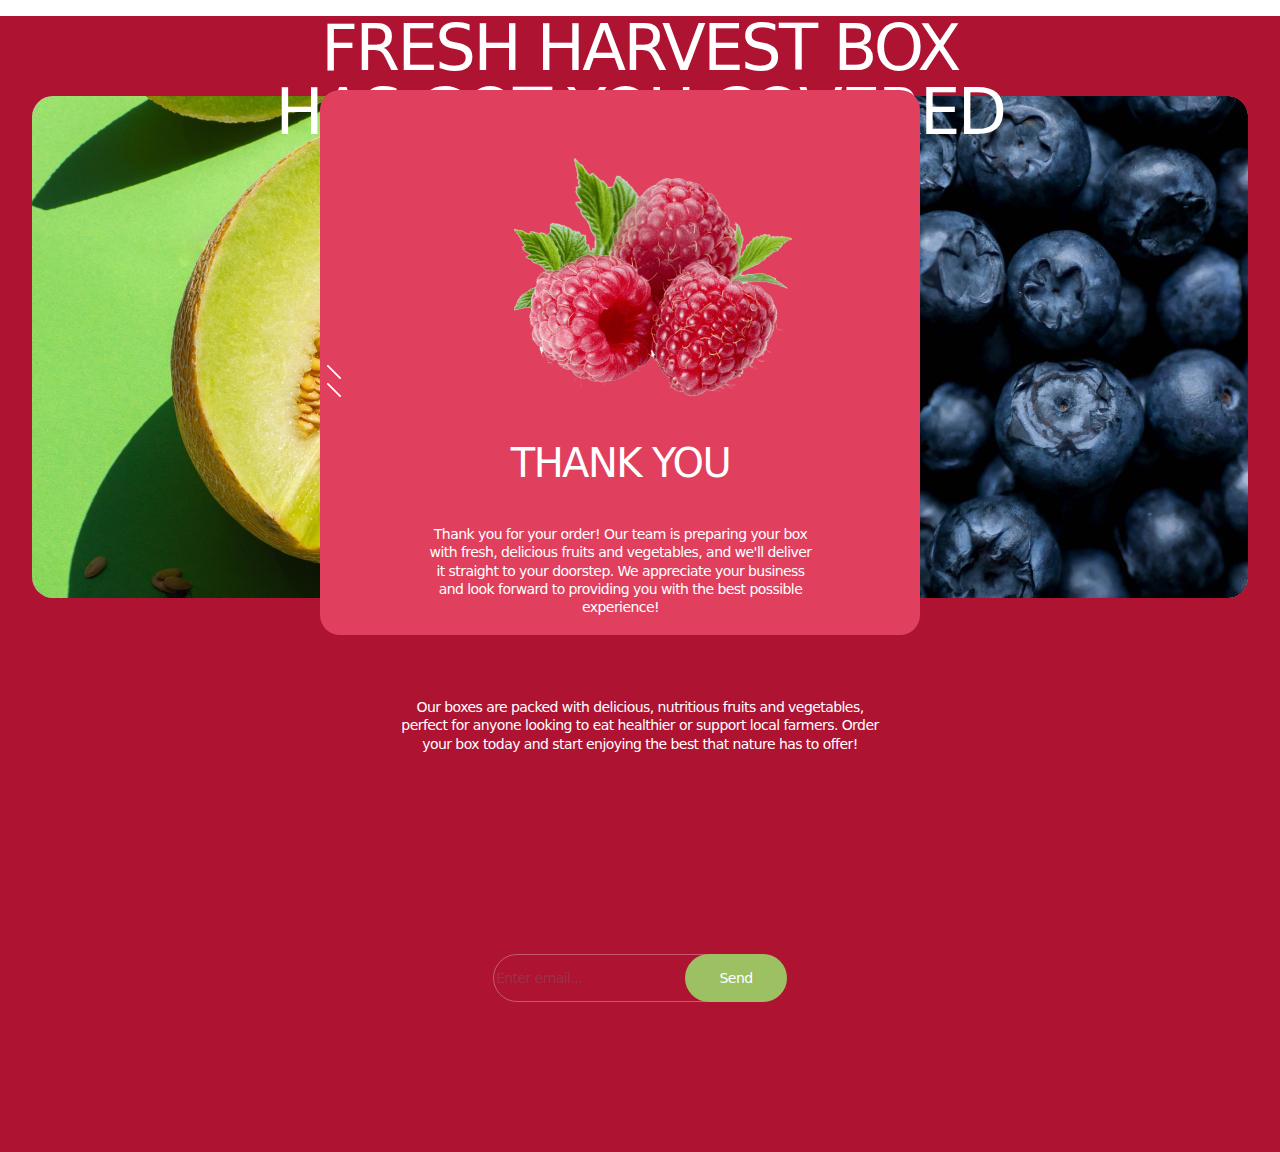
==== index2.html @ 86b27d0a "komity" ====
<!DOCTYPE html>
<html lang="en">
  <head>
    <meta charset="UTF-8" />
    <meta name="viewport" content="width=device-width, initial-scale=1.0" />
    <title>Document</title>
    <link rel="preconnect" href="https://fonts.googleapis.com" />
    <link rel="preconnect" href="https://fonts.gstatic.com" crossorigin />
    <link
      href="https://fonts.googleapis.com/css2?family=Raleway:wght@700&family=Roboto:wght@400;500;700&display=swap"
      rel="stylesheet"
    />
    <link
      rel="stylesheet"
      href="https://cdn.jsdelivr.net/npm/modern-normalize@1.1.0/modern-normalize.min.css"
    />
    <link rel="stylesheet" href="./css/styles2.css" type="text/css" />
  </head>
  <body>
    <section class="contacts">
      <div class="contacts__images">
        <p class="contact__paragraph__big">
          Fresh Harvest Box has got you covered
        </p>
        <ul class="contacts__ul">
          <li class="contacts__li__melon">
            <img
              class="contacts__images__fruits"
              src="./images2/contatcs-melon-desktop.jpg"
              srcset="
                ./images2/contatcs-melon-desktop.jpg,
                ./images2/contatcs-melon-desktop@2x.jpg
              "
              alt="Melon"
              width="792px"
            />
          </li>
          <li class="contacts__li__berries">
            <img
              class="contacts__images__fruits"
              src="./images2/contatcs-berry-desktop.jpg"
              srcset="
                ./images2/contatcs-berry-desktop.jpg,
                ./images2/contatcs-berry-desktop@2x.jpg
              "
              alt="American berries"
              width="400px"
            />
          </li>
        </ul>
        <div class="contacts__subscription">
          <p class="contact__paragraph__small">
            Our boxes are packed with delicious, nutritious fruits and
            vegetables, perfect for anyone looking to eat healthier or support
            local farmers. Order your box today and start enjoying the best that
            nature has to offer!
          </p>
          <form class="contacts__form">
            <label class="contacts__label">
              <input
                class="contacts__form__input"
                name="email"
                type="email"
                placeholder="Enter email..."
              />
              <button class="contacts__button" type="submit" value="Send">
                Send
              </button>
            </label>
          </form>
        </div>
      </div>
      <div class="contacts__modal">
        <button class="contacts__modal__button" type="button">
          <svg class="contacts__modal__button__shlash" width="14" height="14">
            <use href="./images2/shlash.svg#icon-Vector"></use>
          </svg>
          <svg
            class="contacts__modal__button__backshlash"
            width="14"
            height="14"
          >
            <use href="./images2/shlash.svg#icon-Vector"></use>
          </svg>
        </button>
        <img
          class="contacts__raspberry"
          src="./images2/modalthank-raspberry-desktop-tablet-min.png"
          srcset="
            ./images2/modalthank-raspberry-desktop-tablet-min.png,
            ./images2/modalthank-raspberry-desktop-tablet@2x.png
          "
          width="278"
        />
        <div class="contacts__text">
          <h3 class="contacts__h3">THANK YOU</h3>
          <p class="contacts__paragraph__modal">
            Thank you for your order! Our team is preparing your box with fresh,
            delicious fruits and vegetables, and we'll deliver it straight to
            your doorstep. We appreciate your business and look forward to
            providing you with the best possible experience!
          </p>
        </div>
      </div>
    </section>
  </body>
</html>
---- css/styles2.css ----
.contacts {
  display: block;
  background-color: #ae1332;
  width: 1280px;
  position: relative;
}
.contacts__images {
  margin-left: 32px;
  margin-right: 32px;
  text-align: center;
}
.contact__paragraph__big {
  font-weight: 500;
  font-size: 64px;
  line-height: 100%;
  letter-spacing: -0.04em;
  text-transform: uppercase;
  text-align: center;
  left: 238px;
  right: 238px;
  color: #fff;
  max-width: 740px;
  max-height: 128px;
  margin: 0 auto;
  text-shadow: 0 4px 70px 0 rgba(0, 0, 0, 0.1);
  position: absolute;
  z-index: 2;
}
.contacts__ul {
  display: flex;
  list-style: none;
  padding-inline: 0;
  gap: 24px;
  position: relative;
  z-index: 1;
  padding-top: 80px;
}
.contacts__li__melon {
}
.contacts__li__berries {
}
.contacts__subscription {
  padding-top: 80px;
  padding-bottom: 150px;
  position: relative;
}
.contact__paragraph__small {
  font-weight: 400;
  font-size: 14px;
  line-height: 129%;
  letter-spacing: -0.04em;
  text-align: center;
  color: #fff;
  max-width: 492px;
  margin: 0 auto;
  padding-bottom: 80px;
  text-shadow: 0 4px 70px 0 rgba(0, 0, 0, 0.1);
}
.contacts__form {
  text-align: center;
}
.contacts__label {
  position: relative;
  padding-left: 100px;
  padding-top: 134px;
  padding-right: 100px;
}
.contacts__button {
  width: 102px;
  height: 48px;
  border: none;
  border-radius: 100px;
  background-color: #9dc162;
  font-weight: 400;
  font-size: 14px;
  line-height: 129%;
  letter-spacing: -0.04em;
  color: #fff;
  position: relative;
  margin-top: 121px;
  margin-left: -105px;
}
.contacts__images__fruits {
  border-radius: 21px;
}

.contacts__form__input {
  background-color: transparent;
  border: 1px solid #fff;
  border-radius: 100px;
  width: 292px;
  height: 48px;
  opacity: 0.3;
  font-weight: 400;
  font-size: 14px;
  line-height: 129%;
  letter-spacing: -0.04em;
  color: #fff;
  margin-top: 80px;
}
.contacts__popup__toggle {
  display: none;
}
.contacts__modal {
  position: fixed;
  top: 10%;
  left: 25%;
  width: 600px;
  height: 545px;
  z-index: 9999;
  margin: 0px;
  background-color: #e03f5e;
  border-radius: 20px;
}
.contacts__h3 {
  font-weight: 500;
  font-size: 40px;
  line-height: 110%;
  letter-spacing: -0.04em;
  text-transform: uppercase;
  color: #fff;
  text-align: center;
}
.contacts__paragraph__modal {
  font-weight: 400;
  font-size: 14px;
  line-height: 129%;
  letter-spacing: -0.04em;
  text-align: center;
  color: #fff;
}
.contacts__raspberry {
  background-color: transparent;
}
.contacts__text {
  width: 391px;
  height: 130px;
  margin-left: 105px;
  margin-right: 104px;
  margin-bottom: 80px;
}
.contacts__raspberry {
  margin-left: 161px;
  margin-top: 68px;
}
.contacts__modal__button {
  background-color: transparent;
  width: 28px;
  height: 28px;
  border: none;
}
.contacts__modal__button__shlash {
  stroke-width: 2px;
  stroke: #fff;
  color: white;
}
.contacts__modal__button__backshlash {
}
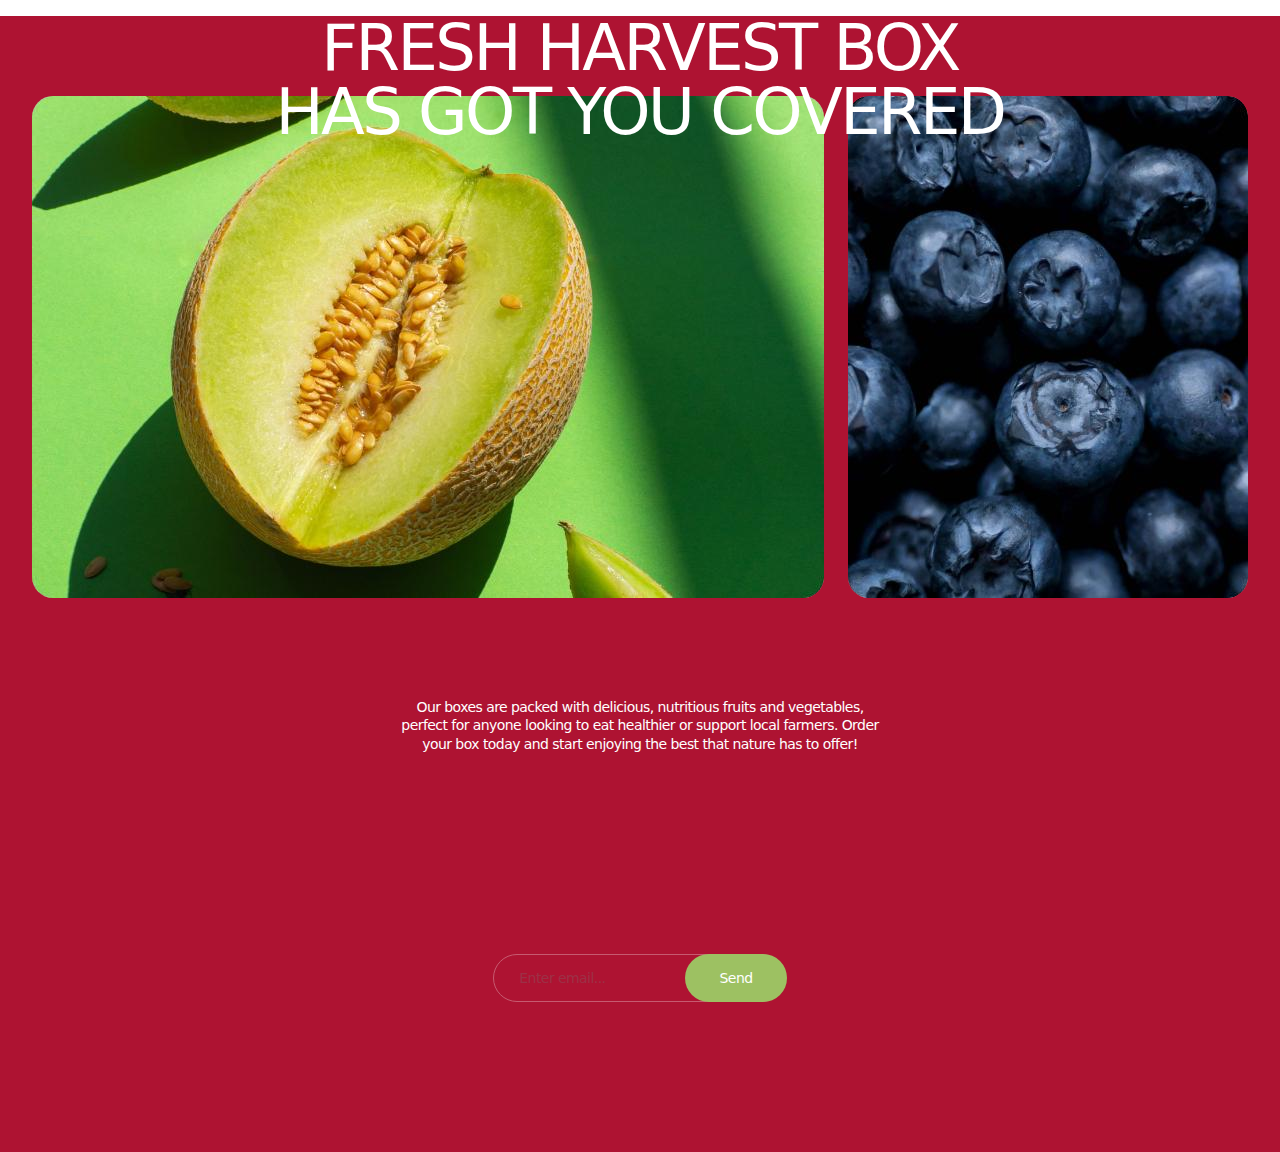
==== commit 9eeab3fc: "coo" ====
--- a/index2.html
+++ b/index2.html
@@ -24,16 +24,39 @@
         </p>
         <ul class="contacts__ul">
           <li class="contacts__li__melon">
-            <img
-              class="contacts__images__fruits"
-              src="./images2/contatcs-melon-desktop.jpg"
-              srcset="
-                ./images2/contatcs-melon-desktop.jpg,
-                ./images2/contatcs-melon-desktop@2x.jpg
-              "
-              alt="Melon"
-              width="792px"
-            />
+            <picture>
+              <source
+                media="(max-width: 767.9px)"
+                srcset="
+                      ./images2/contatcs-melon-mobile.jpg,
+                      ./images2/contacts-melon-mobile@2x.jpg x2
+                    "
+              />
+              <source
+                media="(max-width: 1157.9px)"
+                srcset="
+                      ./images2/contatcs-melon-tablet.jpg,
+                      ./images2/contacts-melon-tablet@2x.jpg x2
+                    "
+              />
+              <source
+                media="(min-width: 1158px)"
+                srcset="
+                      ./images2/contatcs-melon-desktop.jpg,
+                      ./images2/contacts-melon-desktop@2x.jpg x2
+                    "
+              />
+              <img
+                class="contacts__images__fruits"
+                src="./images2/contatcs-melon-desktop.jpg"
+                srcset="
+                  ./images2/contatcs-melon-desktop.jpg,
+                  ./images2/contatcs-melon-desktop@2x.jpg
+                "
+                alt="Melon"
+                width="792px"
+              />
+            </picture>
           </li>
           <li class="contacts__li__berries">
             <img
@@ -61,7 +84,7 @@
                 class="contacts__form__input"
                 name="email"
                 type="email"
-                placeholder="Enter email..."
+                placeholder="      Enter email..."
               />
               <button class="contacts__button" type="submit" value="Send">
                 Send
@@ -70,10 +93,10 @@
           </form>
         </div>
       </div>
-      <div class="contacts__modal">
+      <!-- <div class="contacts__modal is-open">
         <button class="contacts__modal__button" type="button">
           <svg class="contacts__modal__button__shlash" width="14" height="14">
-            <use href="./images2/shlash.svg#icon-Vector"></use>
+            <use href="./images/shlash.svg#icon-Vector"></use>
           </svg>
           <svg
             class="contacts__modal__button__backshlash"
@@ -85,10 +108,10 @@
         </button>
         <img
           class="contacts__raspberry"
-          src="./images2/modalthank-raspberry-desktop-tablet-min.png"
+          src="./images/modalthank-raspberry-desktop-tablet-min.png"
           srcset="
-            ./images2/modalthank-raspberry-desktop-tablet-min.png,
-            ./images2/modalthank-raspberry-desktop-tablet@2x.png
+            ./images/modalthank-raspberry-desktop-tablet-min.png,
+            ./images/modalthank-raspberry-desktop-tablet@2x.png
           "
           width="278"
         />
@@ -101,7 +124,7 @@
             providing you with the best possible experience!
           </p>
         </div>
-      </div>
+      </div> -->
     </section>
   </body>
 </html>
--- a/css/styles2.css
+++ b/css/styles2.css
@@ -1,158 +1,230 @@
-.contacts {
-  display: block;
-  background-color: #ae1332;
-  width: 1280px;
-  position: relative;
+@media screen and (max-width: 767px) {
+  .contacts {
+    display: flex;
+    flex-direction: column;
+    background-color: #ae1332;
+    width: 375px;
+    position: relative;
+  }
+  .contacts__images {
+    max-width: 100%;
+    background-position: center;
+  }
+  .contacts__images__fruits {
+    border-radius: 50px;
+  }
+  .contacts__li__berries {
+    display: none;
+    position: relative;
+    z-index: 1;
+  }
+  .contacts__li__melon {
+    display: flex;
+    flex-direction: column;
+    justify-content: center;
+    width: 335px;
+  }
+  .contacts__ul {
+    display: flex;
+    list-style: none;
+    padding-inline: 0;
+    gap: 24px;
+    position: relative;
+    z-index: 1;
+    padding-top: 80px;
+  }
+  .contacts__subscription {
+    display: none;
+  }
+  .contacts__images {
+    margin-left: 32px;
+    margin-right: 32px;
+    text-align: center;
+  }
+  .contact__paragraph__big {
+    font-weight: 500;
+    font-size: 32px;
+    line-height: 100%;
+    letter-spacing: -0.04em;
+    text-transform: uppercase;
+    text-align: center;
+    color: #fff;
+    z-index: 2;
+  }
 }
-.contacts__images {
-  margin-left: 32px;
-  margin-right: 32px;
-  text-align: center;
+@media (min-width: 768px) and (max-width: 1157px) {
 }
-.contact__paragraph__big {
-  font-weight: 500;
-  font-size: 64px;
-  line-height: 100%;
-  letter-spacing: -0.04em;
-  text-transform: uppercase;
-  text-align: center;
-  left: 238px;
-  right: 238px;
-  color: #fff;
-  max-width: 740px;
-  max-height: 128px;
-  margin: 0 auto;
-  text-shadow: 0 4px 70px 0 rgba(0, 0, 0, 0.1);
-  position: absolute;
-  z-index: 2;
+@media screen and (min-width: 1158px) {
+  .contacts {
+    display: block;
+    background-color: #ae1332;
+    width: 1280px;
+    position: relative;
+  }
+  .contacts__images {
+    margin-left: 32px;
+    margin-right: 32px;
+    text-align: center;
+  }
+  .contact__paragraph__big {
+    font-weight: 500;
+    font-size: 64px;
+    line-height: 100%;
+    letter-spacing: -0.04em;
+    text-transform: uppercase;
+    text-align: center;
+    left: 238px;
+    right: 238px;
+    color: #fff;
+    max-width: 740px;
+    max-height: 128px;
+    margin: 0 auto;
+    text-shadow: 0 4px 70px 0 rgba(0, 0, 0, 0.1);
+    position: absolute;
+    z-index: 2;
+  }
+  .contacts__ul {
+    display: flex;
+    list-style: none;
+    padding-inline: 0;
+    gap: 24px;
+    position: relative;
+    z-index: 1;
+    padding-top: 80px;
+  }
+  .contacts__li__melon {
+  }
+  .contacts__li__berries {
+  }
+  .contacts__subscription {
+    padding-top: 80px;
+    padding-bottom: 150px;
+    position: relative;
+  }
+  .contact__paragraph__small {
+    font-weight: 400;
+    font-size: 14px;
+    line-height: 129%;
+    letter-spacing: -0.04em;
+    text-align: center;
+    color: #fff;
+    max-width: 492px;
+    margin: 0 auto;
+    padding-bottom: 80px;
+    text-shadow: 0 4px 70px 0 rgba(0, 0, 0, 0.1);
+  }
+  .contacts__form {
+    text-align: center;
+  }
+  .contacts__label {
+    position: relative;
+    padding-left: 100px;
+    padding-top: 134px;
+    padding-right: 100px;
+  }
+  input[type="email"]:invalid {
+    border-color: red;
+  }
+  .contacts__button {
+    width: 102px;
+    height: 48px;
+    border: none;
+    border-radius: 100px;
+    background-color: #9dc162;
+    font-weight: 400;
+    font-size: 14px;
+    line-height: 129%;
+    letter-spacing: -0.04em;
+    color: #fff;
+    position: relative;
+    margin-top: 121px;
+    margin-left: -105px;
+  }
+  .contacts__images__fruits {
+    border-radius: 21px;
+  }
+
+  .contacts__form__input {
+    background-color: transparent;
+    border: 1px solid #fff;
+    border-radius: 100px;
+    width: 292px;
+    height: 48px;
+    opacity: 0.3;
+    font-weight: 400;
+    font-size: 14px;
+    line-height: 129%;
+    letter-spacing: -0.04em;
+    color: #fff;
+    margin-top: 80px;
+  }
+  .contacts__popup__toggle {
+    display: none;
+  }
+  .contacts__modal {
+    position: fixed;
+    top: 10%;
+    left: 25%;
+    width: 600px;
+    height: 545px;
+    z-index: 9999;
+    margin: 0px;
+    background-color: #e03f5e;
+    border-radius: 20px;
+  }
+  .contacts__h3 {
+    font-weight: 500;
+    font-size: 40px;
+    line-height: 110%;
+    letter-spacing: -0.04em;
+    text-transform: uppercase;
+    color: #fff;
+    text-align: center;
+  }
+  .contacts__paragraph__modal {
+    font-weight: 400;
+    font-size: 14px;
+    line-height: 129%;
+    letter-spacing: -0.04em;
+    text-align: center;
+    color: #fff;
+  }
+  .contacts__raspberry {
+    background-color: transparent;
+  }
+  .contacts__text {
+    width: 391px;
+    height: 130px;
+    margin-left: 105px;
+    margin-right: 104px;
+    margin-bottom: 80px;
+  }
+  .contacts__raspberry {
+    margin-left: 161px;
+    margin-top: 68px;
+    position: relative;
+  }
+  .contacts__modal__button {
+    background-color: transparent;
+    width: 28px;
+    height: 28px;
+    border: none;
+    margin-left: 552px;
+    margin-top: 20px;
+    position: absolute;
+  }
+  .contacts__modal__button__shlash {
+    stroke-width: 2px;
+    stroke: #fff;
+    color: white;
+  }
+  .contacts__modal__button__backshlash {
+    display: inline-block;
+    transform: rotate(45deg);
+  }
+  .contacts__modal.is-open {
+    opacity: 1;
+    visibility: initial;
+    pointer-events: all;
+  }
 }
-.contacts__ul {
-  display: flex;
-  list-style: none;
-  padding-inline: 0;
-  gap: 24px;
-  position: relative;
-  z-index: 1;
-  padding-top: 80px;
-}
-.contacts__li__melon {
-}
-.contacts__li__berries {
-}
-.contacts__subscription {
-  padding-top: 80px;
-  padding-bottom: 150px;
-  position: relative;
-}
-.contact__paragraph__small {
-  font-weight: 400;
-  font-size: 14px;
-  line-height: 129%;
-  letter-spacing: -0.04em;
-  text-align: center;
-  color: #fff;
-  max-width: 492px;
-  margin: 0 auto;
-  padding-bottom: 80px;
-  text-shadow: 0 4px 70px 0 rgba(0, 0, 0, 0.1);
-}
-.contacts__form {
-  text-align: center;
-}
-.contacts__label {
-  position: relative;
-  padding-left: 100px;
-  padding-top: 134px;
-  padding-right: 100px;
-}
-.contacts__button {
-  width: 102px;
-  height: 48px;
-  border: none;
-  border-radius: 100px;
-  background-color: #9dc162;
-  font-weight: 400;
-  font-size: 14px;
-  line-height: 129%;
-  letter-spacing: -0.04em;
-  color: #fff;
-  position: relative;
-  margin-top: 121px;
-  margin-left: -105px;
-}
-.contacts__images__fruits {
-  border-radius: 21px;
-}
-
-.contacts__form__input {
-  background-color: transparent;
-  border: 1px solid #fff;
-  border-radius: 100px;
-  width: 292px;
-  height: 48px;
-  opacity: 0.3;
-  font-weight: 400;
-  font-size: 14px;
-  line-height: 129%;
-  letter-spacing: -0.04em;
-  color: #fff;
-  margin-top: 80px;
-}
-.contacts__popup__toggle {
-  display: none;
-}
-.contacts__modal {
-  position: fixed;
-  top: 10%;
-  left: 25%;
-  width: 600px;
-  height: 545px;
-  z-index: 9999;
-  margin: 0px;
-  background-color: #e03f5e;
-  border-radius: 20px;
-}
-.contacts__h3 {
-  font-weight: 500;
-  font-size: 40px;
-  line-height: 110%;
-  letter-spacing: -0.04em;
-  text-transform: uppercase;
-  color: #fff;
-  text-align: center;
-}
-.contacts__paragraph__modal {
-  font-weight: 400;
-  font-size: 14px;
-  line-height: 129%;
-  letter-spacing: -0.04em;
-  text-align: center;
-  color: #fff;
-}
-.contacts__raspberry {
-  background-color: transparent;
-}
-.contacts__text {
-  width: 391px;
-  height: 130px;
-  margin-left: 105px;
-  margin-right: 104px;
-  margin-bottom: 80px;
-}
-.contacts__raspberry {
-  margin-left: 161px;
-  margin-top: 68px;
-}
-.contacts__modal__button {
-  background-color: transparent;
-  width: 28px;
-  height: 28px;
-  border: none;
-}
-.contacts__modal__button__shlash {
-  stroke-width: 2px;
-  stroke: #fff;
-  color: white;
-}
-.contacts__modal__button__backshlash {
-}
